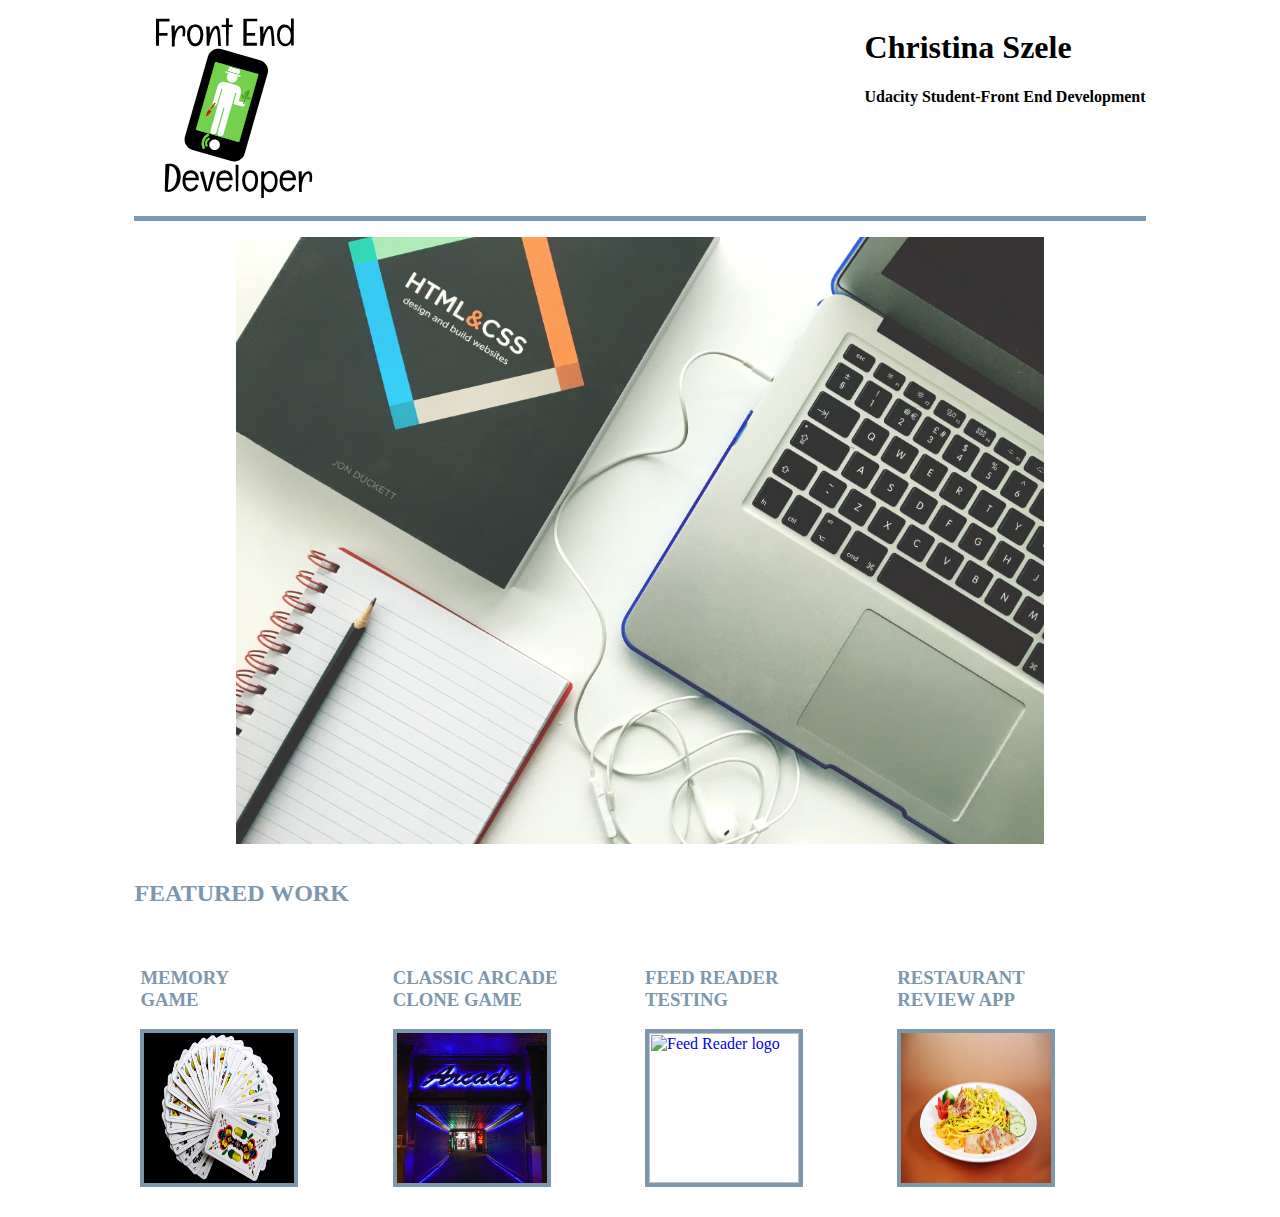
==== portfolio-project 1/index2/index.html @ 75dd1a5b "Add files via upload" ====
<html><head><base href="">
	<meta charset="utf-8">
	<meta name="viewport" content="width=device-width, initial-scale=1">
	
    <title>Portfolio</title>
    <link rel="stylesheet" href="https://fonts.googleapis.com/css?family=Open+Sans+Condensed:300|Sonsie+One">
    <link rel="stylesheet" href="styles.css">
	<style>
.line {
	width:100%;
	height:5px;
	background-color: #7d97ad;
	border: 0px;
	
}

.name {
	color: #000000;
    font-weight: 250;
	display: block;
	float: right;
}

.mypic {
	float: right;
	max-width: 100%;
    height: auto;
	border: 1px solid #ddd;
    border-radius: 4px;
    padding: 5px;
	margin-left: 7px;
    margin-right: 7px;
	margin-bottom: 7px;
	margin-top: 7px;
}

.placeholder {
	border-radius: 8px;
	opacity: 0.5;
	width: 450px;
    height: 350px;
}

#leftfeature {
	float: left;
	width: auto;
	color: #7d97ad;
    max-width: 100%;
	text-transform: uppercase;
}	

div {
	display: block;
}

.projects {
	text-transform: uppercase;
	color: #7d97ad;
}

.row {
	align-content: center;	
	display: flex;
	padding: 1px;
}

.column {
  flex: 33.33%;
  padding: 5px;
}

.container{
  width : 80%;
  margin: auto;
}
@media only screen and (max-width: 600px) {
    container {
        width: 100%;
    }
}
@media screen and (max-width: 550px) {
  .row {
    flex: 50%;
    max-width: 50%;
	flex-wrap: wrap;
  }
}</style></head>
	
<body>
	<div class="container" bgcolor="#FAFAFA">
  		<header>	
			 <img src="logo/logo2.png" alt="logo">		
				<div class="name">
					<h1>Christina Szele</h1>
					<h4> Udacity Student-Front End Development </h4>
				</div>
			<hr class="line">
		</header>
	
	<p style="text-align:center;">	
		<img class="hero" src="images\design-development-electronics.jpg" alt="hero" align="center" style="max-width:80%;height:auto">
	</p>
	</div>
	
	<div class="container" bgcolor="#FAFAFA">
		<p>
			</p><div id="leftfeature">
			<h2>Featured Work</h2>
			</div>
		<p></p>
	
	<br style="line-height:4;"><br>
			
	<div class="row">
		<div class="column">
			<h3 class="projects">Memory<br> Game</h3>
        		<p> <a href="https://"> <img border="4" style="border-color:#7d97ad" alt="Memory logo" src="images\memory art-card-game-cards.jpg" width="150" height="150"> </a>
			</p>
		</div>
		<div class="column">
			<h3 class="projects">Classic Arcade<br> Clone Game</h3>
			<p> <a href="https://classroom.udacity.com/me"> <img border="4" style="border-color:#7d97ad" alt="Classic Arcade logo" src="images\arcade-bright-colorful.jpg" width="150" height="150"> </a>
			</p>			
		</div>
		<div class="column">
			<h3 class="projects">Feed Reader<br>Testing</h3>
			<p> <a href="https://classroom.udacity.com"> <img border="4" style="border-color:#7d97ad" alt="Feed Reader logo" src="images\feed reader connection-data-design.jpg" width="150" height="150"> </a>
			</p>
		</div>
        <div class="column">
			<h3 class="projects">Restaurant<br> Review App</h3>
			<p> <a href="https://classroom.udacity.com/me"> <img border="4" style="border-color:#7d97ad" alt="Restaurant Review logo" src="images\restaurant cheese-course-cuisine.jpg" width="150" height="150"> </a>
			</p>
		</div>
	</div>
</div>	

</body></html>
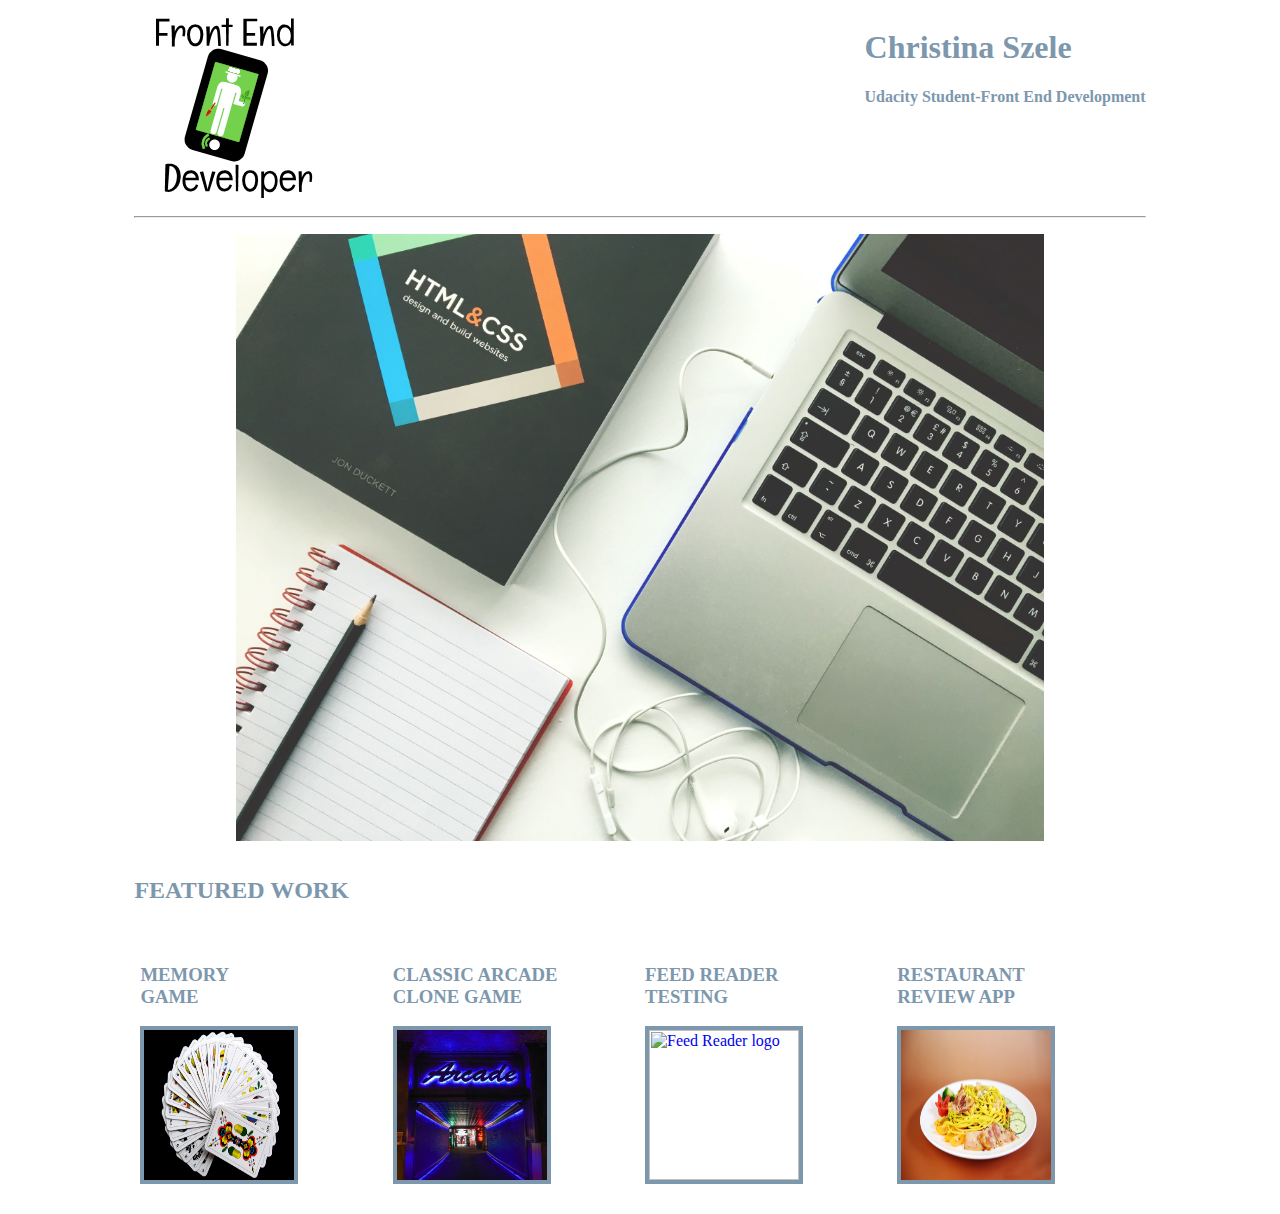
==== commit 53b626f8: "Add files via upload" ====
--- a/portfolio-project 1/index2/index.html
+++ b/portfolio-project 1/index2/index.html
@@ -1,90 +1,11 @@
-<html><head><base href="">
+<html><head><base href="<!doctype HTML>">
 	<meta charset="utf-8">
 	<meta name="viewport" content="width=device-width, initial-scale=1">
 	
     <title>Portfolio</title>
     <link rel="stylesheet" href="https://fonts.googleapis.com/css?family=Open+Sans+Condensed:300|Sonsie+One">
-    <link rel="stylesheet" href="styles.css">
-	<style>
-.line {
-	width:100%;
-	height:5px;
-	background-color: #7d97ad;
-	border: 0px;
-	
-}
-
-.name {
-	color: #000000;
-    font-weight: 250;
-	display: block;
-	float: right;
-}
-
-.mypic {
-	float: right;
-	max-width: 100%;
-    height: auto;
-	border: 1px solid #ddd;
-    border-radius: 4px;
-    padding: 5px;
-	margin-left: 7px;
-    margin-right: 7px;
-	margin-bottom: 7px;
-	margin-top: 7px;
-}
-
-.placeholder {
-	border-radius: 8px;
-	opacity: 0.5;
-	width: 450px;
-    height: 350px;
-}
-
-#leftfeature {
-	float: left;
-	width: auto;
-	color: #7d97ad;
-    max-width: 100%;
-	text-transform: uppercase;
-}	
-
-div {
-	display: block;
-}
-
-.projects {
-	text-transform: uppercase;
-	color: #7d97ad;
-}
-
-.row {
-	align-content: center;	
-	display: flex;
-	padding: 1px;
-}
-
-.column {
-  flex: 33.33%;
-  padding: 5px;
-}
-
-.container{
-  width : 80%;
-  margin: auto;
-}
-@media only screen and (max-width: 600px) {
-    container {
-        width: 100%;
-    }
-}
-@media screen and (max-width: 550px) {
-  .row {
-    flex: 50%;
-    max-width: 50%;
-	flex-wrap: wrap;
-  }
-}</style></head>
+    <link rel="stylesheet" href="style.css">
+	</head>
 	
 <body>
 	<div class="container" bgcolor="#FAFAFA">
@@ -99,12 +20,12 @@
 	
 	<p style="text-align:center;">	
 		<img class="hero" src="images\design-development-electronics.jpg" alt="hero" align="center" style="max-width:80%;height:auto">
-	</p>
-	</div>
+        </p>
+    </div>
 	
 	<div class="container" bgcolor="#FAFAFA">
 		<p>
-			</p><div id="leftfeature">
+        </p><div id="leftfeature">
 			<h2>Featured Work</h2>
 			</div>
 		<p></p>
--- a/portfolio-project 1/index2/style.css
+++ b/portfolio-project 1/index2/style.css
@@ -0,0 +1,82 @@
+
+    <title>Portfolio</title>
+	<style>
+.line {
+	width:100%;
+	height:5px;
+	background-color: #7d97ad;
+	border: 0px;
+	
+}
+
+.name {
+	color: #7d97ad;
+    font-weight: 250;
+	display: block;
+	float: right;
+}
+
+.mypic {
+	float: right;
+	max-width: 100%;
+    height: auto;
+	border: 1px solid #ddd;
+    border-radius: 4px;
+    padding: 5px;
+	margin-left: 7px;
+    margin-right: 7px;
+	margin-bottom: 7px;
+	margin-top: 7px;
+}
+
+.placeholder {
+	border-radius: 8px;
+	opacity: 0.5;
+	width: 450px;
+    height: 350px;
+}
+
+#leftfeature {
+	float: left;
+	width: auto;
+	color: #7d97ad;
+    max-width: 100%;
+	text-transform: uppercase;
+}	
+
+div {
+	display: block;
+}
+
+.projects {
+	text-transform: uppercase;
+	color: #7d97ad;
+}
+
+.row {
+	align-content: center;	
+	display: flex;
+	padding: 1px;
+}
+
+.column {
+  flex: 33.33%;
+  padding: 5px;
+}
+
+.container{
+  width : 80%;
+  margin: auto;
+}
+@media only screen and (max-width: 600px) {
+    container {
+        width: 100%;
+    }
+}
+@media screen and (max-width: 550px) {
+  .row {
+    flex: 50%;
+    max-width: 50%;
+	flex-wrap: wrap;
+  }
+}</style></head>